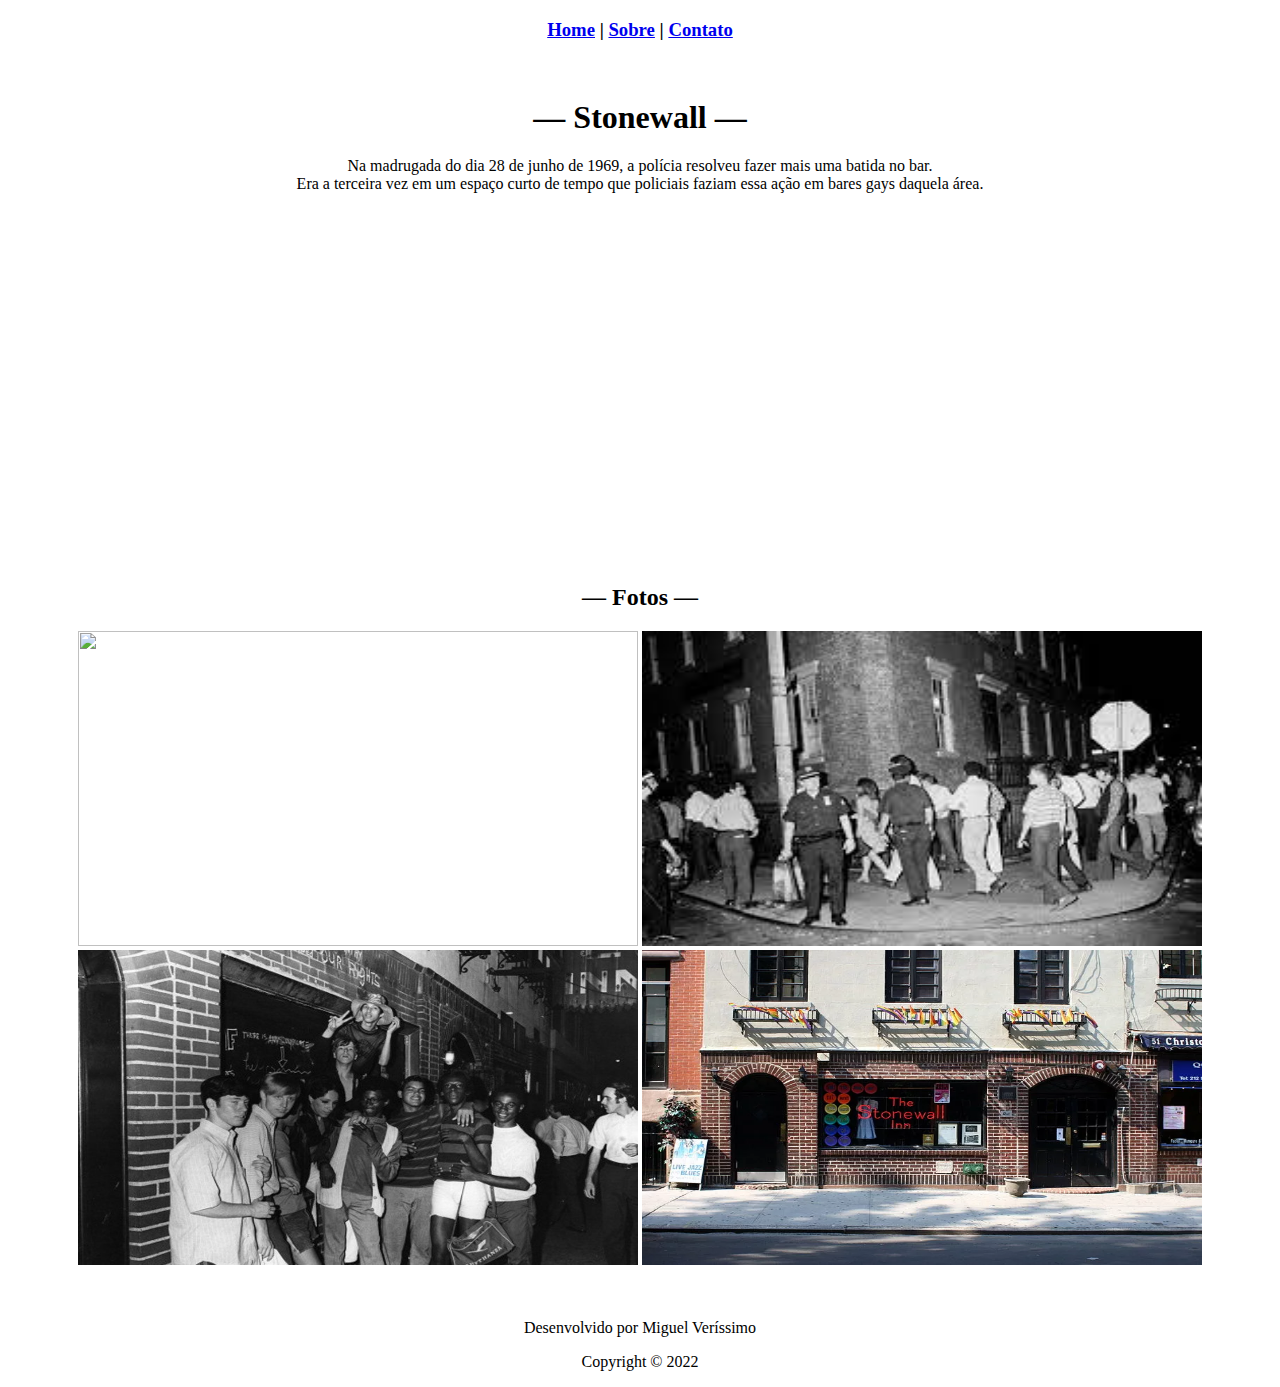
==== index.html @ 1e7ddac2 "Adicionando html" ====
<!DOCTYPE html>
<html lang="pt-br">
	<head>
		<meta charset="UTF-8" />
		<meta http-equiv="X-UA-Compatible" content="IE=edge" />
		<meta name="viewport" content="width=device-width, initial-scale=1.0" />
		<title>Home</title>
	</head>
	<body>
    <div id="container-home">
      <nav id="nav-sobre">
        <center>
          <h3>
            <span><a href="index.html">Home</a> |
            <span><a href="sobre.html">Sobre</a></span> |
            <span><a href="contato.html">Contato</a></span>
          </h3>
        </center>
      </nav>
		
<main>
  <section>
    <center>
      <br>
      <h1>&mdash; Stonewall &mdash;</h1>
      <h2></h2>
      <p>Na madrugada do dia 28 de junho de 1969, a polícia resolveu fazer mais uma batida no bar. <br>Era a terceira vez em um espaço curto de tempo que policiais faziam essa ação em bares gays daquela área.

      </p>
      <br>
      <iframe width="560" height="315" src="https://www.youtube.com/embed/e5X5rWHuqQ4" title="YouTube video player" frameborder="0" allow="accelerometer; autoplay; clipboard-write; encrypted-media; gyroscope; picture-in-picture" allowfullscreen></iframe>
    <iframe src="https://www.google.com/maps/embed?pb=!1m18!1m12!1m3!1d3023.2814270251183!2d-74.00435128415499!3d40.733832579329516!2m3!1f0!2f0!3f0!3m2!1i1024!2i768!4f13.1!3m3!1m2!1s0x89c259946d150a4d%3A0xc0da14d18f1c4ac7!2sStonewall%20Inn!5e0!3m2!1spt-BR!2sbr!4v1650305870164!5m2!1spt-BR!2sbr" width="560" height="315" style="border:0;" allowfullscreen="" loading="lazy" referrerpolicy="no-referrer-when-downgrade"></iframe>
  </center>
  </section>

    
    <br>
    <section>
      <center>
      <h2>&mdash; Fotos &mdash;</h2>
      <figure id="img">
        <img src="assets/s2.jpg" alt="" width="560" height="315">
        <img src="assets/s3.jpeg" alt="" width="560" height="315">
        <img src="assets/s4.jpg" alt="" width="560" height="315">
        <img src="assets/st1.webp" alt="" width="560" height="315">
      </figure>
    </center>
    </section>
</main>
  <center>
  <footer>
    <br>
    <p>Desenvolvido por Miguel Veríssimo</p>
    <p>Copyright &copy; 2022</p>
  </footer>
  </center>
 
  
    </div>
	</body>
</html>
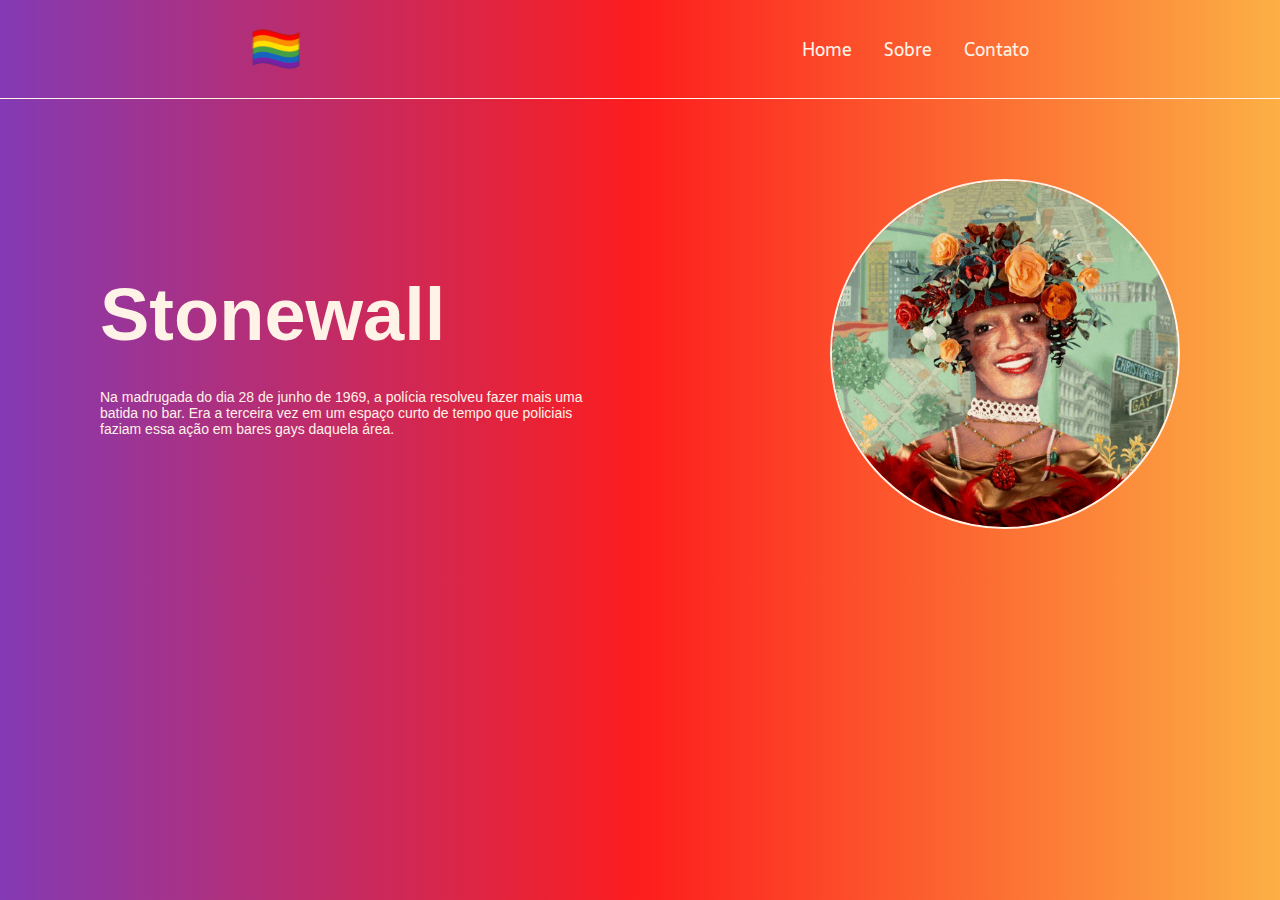
==== commit f155d896: "Adicionando css" ====
--- a/index.html
+++ b/index.html
@@ -4,58 +4,38 @@
 		<meta charset="UTF-8" />
 		<meta http-equiv="X-UA-Compatible" content="IE=edge" />
 		<meta name="viewport" content="width=device-width, initial-scale=1.0" />
+		<link rel="stylesheet" href="assets/css/style.css" />
+		<link rel="shortcut icon" href="assets/bandeira.png" />
 		<title>Home</title>
 	</head>
 	<body>
-    <div id="container-home">
-      <nav id="nav-sobre">
-        <center>
-          <h3>
-            <span><a href="index.html">Home</a> |
-            <span><a href="sobre.html">Sobre</a></span> |
-            <span><a href="contato.html">Contato</a></span>
-          </h3>
-        </center>
-      </nav>
-		
-<main>
-  <section>
-    <center>
-      <br>
-      <h1>&mdash; Stonewall &mdash;</h1>
-      <h2></h2>
-      <p>Na madrugada do dia 28 de junho de 1969, a polícia resolveu fazer mais uma batida no bar. <br>Era a terceira vez em um espaço curto de tempo que policiais faziam essa ação em bares gays daquela área.
+		<div id="container-home">
+			<header class="cabecalho">
+				<img class="cabecalho-imagem" src="assets/bandeira.png" alt="logo" />
+				<nav class="cabecalho-menu">
+					<a class="cabecalho-menu-item" href="index.html">Home</a>
+					<a class="cabecalho-menu-item" href="sobre.html">Sobre</a>
+					<a class="cabecalho-menu-item" href="contato.html">Contato</a>
+				</nav>
+			</header>
 
-      </p>
-      <br>
-      <iframe width="560" height="315" src="https://www.youtube.com/embed/e5X5rWHuqQ4" title="YouTube video player" frameborder="0" allow="accelerometer; autoplay; clipboard-write; encrypted-media; gyroscope; picture-in-picture" allowfullscreen></iframe>
-    <iframe src="https://www.google.com/maps/embed?pb=!1m18!1m12!1m3!1d3023.2814270251183!2d-74.00435128415499!3d40.733832579329516!2m3!1f0!2f0!3f0!3m2!1i1024!2i768!4f13.1!3m3!1m2!1s0x89c259946d150a4d%3A0xc0da14d18f1c4ac7!2sStonewall%20Inn!5e0!3m2!1spt-BR!2sbr!4v1650305870164!5m2!1spt-BR!2sbr" width="560" height="315" style="border:0;" allowfullscreen="" loading="lazy" referrerpolicy="no-referrer-when-downgrade"></iframe>
-  </center>
-  </section>
-
-    
-    <br>
-    <section>
-      <center>
-      <h2>&mdash; Fotos &mdash;</h2>
-      <figure id="img">
-        <img src="assets/s2.jpg" alt="" width="560" height="315">
-        <img src="assets/s3.jpeg" alt="" width="560" height="315">
-        <img src="assets/s4.jpg" alt="" width="560" height="315">
-        <img src="assets/st1.webp" alt="" width="560" height="315">
-      </figure>
-    </center>
-    </section>
-</main>
-  <center>
-  <footer>
-    <br>
-    <p>Desenvolvido por Miguel Veríssimo</p>
-    <p>Copyright &copy; 2022</p>
-  </footer>
-  </center>
- 
-  
-    </div>
+			<main class="conteudo">
+				<section class="conteudo-principal">
+					<div class="conteudo-principal-escrito">
+						<h1 class="conteudo-principal-titulo">Stonewall</h1>
+						<p class="conteudo-principal-paragrafo">
+							Na madrugada do dia 28 de junho de 1969, a polícia resolveu fazer
+							mais uma batida no bar. Era a terceira vez em um espaço curto de
+							tempo que policiais faziam essa ação em bares gays daquela área.
+						</p>
+					</div>
+					<img
+						class="conteudo-principal-imagem"
+						src="assets/giphymarsha.gif"
+						alt=""
+					/>
+				</section>
+			</main>
+		</div>
 	</body>
 </html>
--- a/assets/css/style.css
+++ b/assets/css/style.css
@@ -0,0 +1,152 @@
+@import url('https://fonts.googleapis.com/css2?family=Righteous&family=Sarala:wght@400;700&display=swap');
+@import url('https://fonts.googleapis.com/css2?family=Updock&display=swap');
+* {
+	padding: 0;
+	margin: 0;
+	box-sizing: border-box;
+	text-decoration: none;
+}
+
+body {
+	background: rgb(131, 58, 180);
+	background: linear-gradient(
+		90deg,
+		rgba(131, 58, 180, 1) 0%,
+		rgba(253, 29, 29, 1) 50%,
+		rgba(252, 176, 69, 1) 100%
+	);
+}
+.cabecalho {
+	display: flex;
+	flex-direction: row;
+	align-items: center;
+	justify-content: space-around;
+	padding: 24px 0;
+}
+
+.cabecalho-imagem {
+	height: 50px;
+}
+
+.cabecalho-menu {
+	display: flex;
+	gap: 32px;
+}
+
+.cabecalho-menu-item {
+	font-family: 'Sarala', sans-serif;
+	color: #fff2e7;
+	font-weight: 400;
+	font-size: 18px;
+}
+
+.cabecalho-menu-item:hover {
+	border-top: 1px solid #fff2e7;
+}
+
+.conteudo {
+	margin-bottom: 50px;
+	border-top: 0.5px solid #fff2e7;
+}
+
+.conteudo-principal {
+	display: flex;
+	flex-direction: row;
+	align-items: center;
+	justify-content: space-around;
+	margin-right: 100px;
+	margin-left: 100px;
+	margin-top: 80px;
+}
+.conteudo-principal-escrito {
+	display: flex;
+	flex-direction: column;
+	gap: 32px;
+}
+.conteudo-principal-titulo {
+	font-family: 'Roboto', sans-serif;
+	font-weight: 400;
+	font-size: 74px;
+	color: #fff2e7;
+	font-weight: 600;
+}
+.conteudo-principal-paragrafo {
+	font-family: 'Roboto', sans-serif;
+	font-weight: 400;
+	font-size: 14px;
+	color: #fff2e7;
+	max-width: 70%;
+}
+
+.conteudo-principal-imagem {
+	height: 350px;
+	border-radius: 50%;
+	border: 2px solid #fff2e7;
+}
+
+/* Sobre */
+
+.cabecalho-sobre {
+	display: flex;
+	flex-direction: row;
+	align-items: center;
+	justify-content: space-around;
+	padding: 24px 0;
+}
+
+.cabecalho-imagem-sobre {
+	height: 50px;
+}
+
+.cabecalho-menu-sobre {
+	display: flex;
+	gap: 32px;
+}
+
+.cabecalho-menu-item-sobre {
+	font-family: 'Sarala', sans-serif;
+	color: #fff2e7;
+	font-weight: 400;
+	font-size: 18px;
+}
+
+.cabecalho-menu-item-sobre:hover {
+	border-top: 1px solid #fff2e7;
+}
+
+.conteudo-sobre {
+	margin: bottom 50px;
+	border-top: 0.5px solid #fff2e7;
+}
+
+.conteudo-principal-sobre {
+	display: flex;
+	flex-direction: row;
+	align-items: center;
+	justify-content: space-around;
+	margin-top: 80px;
+	margin-left: 50px;
+	margin-right: 50px;
+}
+.conteudo-principal-escrito-sobre {
+	display: flex;
+	flex-direction: column;
+	gap: 32px;
+}
+.conteudo-principal-escrito-titulo-sobre {
+	font-family: 'Roboto', sans-serif;
+	font-weight: 400;
+	font-size: 74px;
+	color: #fff2e7;
+}
+.conteudo-principal-escrito-paragrafo-sobre {
+	font-family: 'Roboto', sans-serif;
+	font-weight: 400;
+	font-size: 14px;
+	color: #fff2e7;
+	max-width: 70%;
+}
+
+.conteudo-principal-imagem-sobre {
+	height: 430px;
+}
